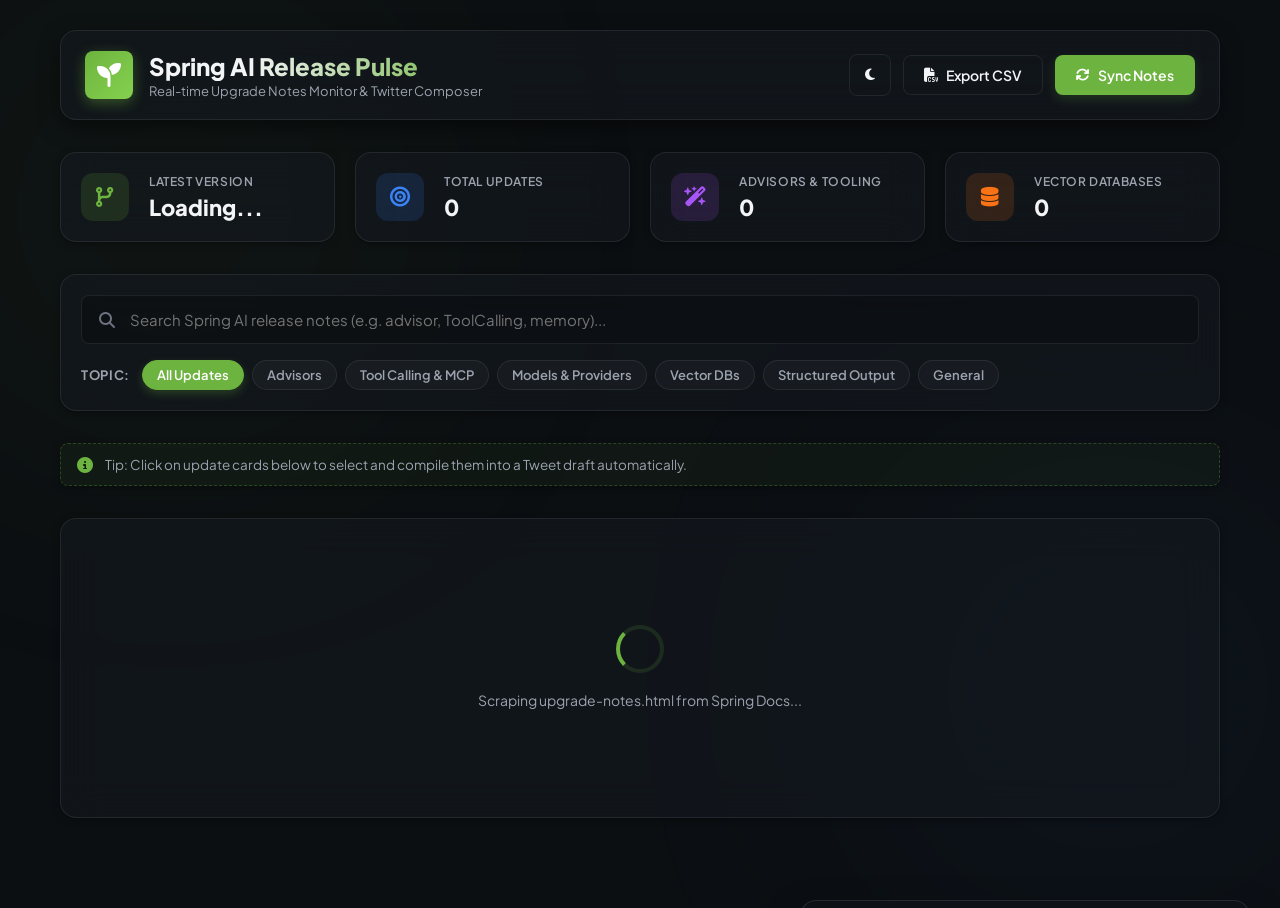
==== java-equivalent/src/main/resources/static/index.html @ c86683bd "Add Java/Spring Boot equivalent project with scraper and dashboard" ====
<!DOCTYPE html>
<html lang="en">
<head>
    <meta charset="UTF-8">
    <meta name="viewport" content="width=device-width, initial-scale=1.0">
    <meta name="description" content="Spring AI Release Pulse - Keep track of Spring AI updates, upgrades, and changes. Select updates and tweet them to X.">
    <title>Spring AI Release Pulse</title>
    <!-- Google Fonts -->
    <link rel="preconnect" href="https://fonts.googleapis.com">
    <link rel="preconnect" href="https://fonts.gstatic.com" crossorigin>
    <link href="https://fonts.googleapis.com/css2?family=Plus+Jakarta+Sans:wght@300;400;500;600;700;800&family=JetBrains+Mono:wght@400;500&display=swap" rel="stylesheet">
    <!-- FontAwesome for icons -->
    <link rel="stylesheet" href="https://cdnjs.cloudflare.com/ajax/libs/font-awesome/6.4.0/css/all.min.css">
    <!-- Custom CSS -->
    <link rel="stylesheet" href="css/style.css">
</head>
<body class="dark-theme">
    <!-- Background glassmorphic gradients -->
    <div class="background-radial bg-1"></div>
    <div class="background-radial bg-2"></div>

    <div class="app-wrapper">
        <!-- Header -->
        <header class="app-header">
            <div class="header-inner">
                <div class="logo-section">
                    <div class="logo-container">
                        <i class="fa-solid fa-seedling"></i>
                    </div>
                    <div class="title-details">
                        <h1>Spring AI Release Pulse</h1>
                        <p class="subtitle">Real-time Upgrade Notes Monitor & Twitter Composer</p>
                    </div>
                </div>
                <div class="header-actions">
                    <button id="theme-toggle" class="btn-icon" title="Toggle Light/Dark Theme" aria-label="Toggle theme">
                        <i class="fa-solid fa-moon"></i>
                    </button>
                    <button id="export-csv-btn" class="btn btn-secondary">
                        <i class="fa-solid fa-file-csv"></i>
                        <span>Export CSV</span>
                    </button>
                    <button id="refresh-btn" class="btn btn-primary">
                        <i id="refresh-icon" class="fa-solid fa-arrows-rotate"></i>
                        <span>Sync Notes</span>
                    </button>
                </div>
            </div>
        </header>

        <!-- Stats Section -->
        <section class="stats-overview" aria-label="Quick metrics">
            <div class="stat-card accent-green">
                <div class="stat-icon"><i class="fa-solid fa-code-branch"></i></div>
                <div class="stat-content">
                    <span class="stat-label">Latest Version</span>
                    <span class="stat-value" id="val-latest-version">Loading...</span>
                </div>
            </div>
            <div class="stat-card accent-blue">
                <div class="stat-icon"><i class="fa-solid fa-bullseye"></i></div>
                <div class="stat-content">
                    <span class="stat-label">Total Updates</span>
                    <span class="stat-value" id="val-total-updates">0</span>
                </div>
            </div>
            <div class="stat-card accent-purple">
                <div class="stat-icon"><i class="fa-solid fa-wand-magic-sparkles"></i></div>
                <div class="stat-content">
                    <span class="stat-label">Advisors & Tooling</span>
                    <span class="stat-value" id="val-tooling-updates">0</span>
                </div>
            </div>
            <div class="stat-card accent-orange">
                <div class="stat-icon"><i class="fa-solid fa-database"></i></div>
                <div class="stat-content">
                    <span class="stat-label">Vector Databases</span>
                    <span class="stat-value" id="val-db-updates">0</span>
                </div>
            </div>
        </section>

        <!-- Control Bar -->
        <section class="controls-bar" aria-label="Search and Filter Controls">
            <div class="search-wrapper">
                <i class="fa-solid fa-magnifying-glass search-icon"></i>
                <input type="text" id="search-bar" placeholder="Search Spring AI release notes (e.g. advisor, ToolCalling, memory)..." aria-label="Search updates">
                <button id="clear-search-btn" class="clear-btn" aria-label="Clear search"><i class="fa-solid fa-xmark"></i></button>
            </div>
            <div class="filter-wrapper">
                <span class="filter-title">Topic:</span>
                <div class="filter-pills" id="filter-pills-container">
                    <button class="pill active" data-filter="all">All Updates</button>
                    <!-- Pills dynamically populated or hardcoded for layout -->
                    <button class="pill" data-filter="Advisors">Advisors</button>
                    <button class="pill" data-filter="Tool Calling & MCP">Tool Calling & MCP</button>
                    <button class="pill" data-filter="Models & Providers">Models & Providers</button>
                    <button class="pill" data-filter="Vector Databases">Vector DBs</button>
                    <button class="pill" data-filter="Structured Output">Structured Output</button>
                    <button class="pill" data-filter="General">General</button>
                </div>
            </div>
        </section>

        <!-- Selection Hint Banner -->
        <div id="selection-tip" class="selection-tip">
            <i class="fa-solid fa-circle-info"></i>
            <span>Tip: Click on update cards below to select and compile them into a Tweet draft automatically.</span>
        </div>

        <!-- Main Content Area -->
        <main class="main-layout">
            <!-- Loading State -->
            <div id="loading-state" class="state-container">
                <div class="loader-spinner"></div>
                <p>Scraping upgrade-notes.html from Spring Docs...</p>
            </div>

            <!-- Error State -->
            <div id="error-state" class="state-container hidden">
                <div class="error-badge"><i class="fa-solid fa-triangle-exclamation"></i></div>
                <h2>Retrieval Failure</h2>
                <p id="error-message-text">Failed to fetch release notes from the Spring documentation server.</p>
                <button id="retry-btn" class="btn btn-secondary">Retry Sync</button>
            </div>

            <!-- Empty State -->
            <div id="empty-state" class="state-container hidden">
                <div class="empty-badge"><i class="fa-solid fa-clipboard-question"></i></div>
                <h2>No Updates Match Search Criteria</h2>
                <p>Try clearing your keyword filters or checking other categories.</p>
            </div>

            <!-- Timeline -->
            <div id="timeline-wrapper" class="timeline-wrapper hidden">
                <!-- Grouped timeline updates go here -->
            </div>
        </main>
    </div>

    <!-- Floating Tweet Composer Drawer -->
    <div id="tweet-drawer" class="tweet-drawer collapsed">
        <div class="drawer-header">
            <div class="drawer-title">
                <i class="fa-brands fa-x-twitter"></i>
                <span>Tweet Composer</span>
                <span class="badge" id="selected-badge">0 selected</span>
            </div>
            <button id="close-drawer-btn" class="btn-close" aria-label="Close composer"><i class="fa-solid fa-xmark"></i></button>
        </div>
        <div class="drawer-body">
            <div class="textarea-container">
                <textarea id="tweet-textarea" placeholder="Select release updates above to prefill and draft your tweet here..."></textarea>
                <div class="char-progress-bar" id="char-progress-bar">
                    <div class="progress-fill" id="progress-fill"></div>
                </div>
                <div class="char-details">
                    <span id="char-count-text">0 / 280</span>
                </div>
            </div>
            <div class="drawer-actions">
                <button id="clear-selection-btn" class="btn btn-secondary flex-grow-1">
                    <i class="fa-solid fa-trash-can"></i> Clear
                </button>
                <button id="copy-tweet-btn" class="btn btn-secondary">
                    <i class="fa-solid fa-copy"></i> Copy
                </button>
                <button id="post-x-btn" class="btn btn-twitter flex-grow-2">
                    <i class="fa-brands fa-x-twitter"></i> Post to X
                </button>
            </div>
        </div>
    </div>

    <!-- Floating Back to Top Button -->
    <button id="scroll-top-btn" class="scroll-top-btn hidden" title="Go to top" aria-label="Go to top">
        <i class="fa-solid fa-arrow-up"></i>
    </button>

    <!-- Toast Notifications -->
    <div id="toast-container" class="toast-container"></div>

    <!-- Custom JavaScript -->
    <script src="{{ url_for('static', filename='js/app.js') }}"></script>
</body>
</html>
---- java-equivalent/src/main/resources/static/css/style.css ----
/* ==========================================================================
   SPRING AI RELEASE PULSE - STYLING SHEET
   ========================================================================== */

:root {
    /* Fonts */
    --font-primary: 'Plus Jakarta Sans', -apple-system, BlinkMacSystemFont, "Segoe UI", Roboto, sans-serif;
    --font-mono: 'JetBrains Mono', source-code-pro, Menlo, Monaco, Consolas, monospace;

    /* Spring Theme Color System (Dark Mode Defaults) */
    --bg-main: #0c0f12;
    --bg-surface: rgba(20, 26, 33, 0.6);
    --bg-surface-hover: rgba(28, 37, 48, 0.8);
    --border-color: rgba(255, 255, 255, 0.08);
    --border-color-hover: rgba(255, 255, 255, 0.16);

    --text-primary: #f3f4f6;
    --text-secondary: #9ca3af;
    --text-muted: #6b7280;

    /* Theme Accents */
    --primary: #6db33f;
    --primary-glow: rgba(109, 179, 63, 0.15);
    --primary-hover: #85d14e;
    
    --accent-blue: #3b82f6;
    --accent-blue-glow: rgba(59, 130, 246, 0.15);
    --accent-purple: #a855f7;
    --accent-purple-glow: rgba(168, 85, 247, 0.15);
    --accent-orange: #f97316;
    --accent-orange-glow: rgba(249, 115, 22, 0.15);
    --accent-red: #ef4444;
    --accent-red-glow: rgba(239, 68, 68, 0.15);

    /* Twitter Color */
    --twitter-color: #1d9bf0;
    --twitter-hover: #1a8cd8;

    /* Transitions & Shadows */
    --transition-fast: 0.15s cubic-bezier(0.4, 0, 0.2, 1);
    --transition-normal: 0.3s cubic-bezier(0.4, 0, 0.2, 1);
    --transition-slow: 0.5s cubic-bezier(0.4, 0, 0.2, 1);
    
    --shadow-sm: 0 2px 8px -2px rgba(0, 0, 0, 0.5);
    --shadow-md: 0 8px 24px -4px rgba(0, 0, 0, 0.6);
    --shadow-lg: 0 16px 40px -8px rgba(0, 0, 0, 0.7);
    --shadow-glow: 0 0 20px rgba(109, 179, 63, 0.2);

    --border-radius-sm: 8px;
    --border-radius-md: 16px;
    --border-radius-lg: 24px;
}

/* Light Theme Variables Override */
.light-theme {
    --bg-main: #f4f6f8;
    --bg-surface: rgba(255, 255, 255, 0.75);
    --bg-surface-hover: rgba(255, 255, 255, 0.95);
    --border-color: rgba(0, 0, 0, 0.08);
    --border-color-hover: rgba(0, 0, 0, 0.15);

    --text-primary: #111827;
    --text-secondary: #4b5563;
    --text-muted: #9ca3af;

    --shadow-sm: 0 2px 8px -2px rgba(0, 0, 0, 0.05);
    --shadow-md: 0 8px 24px -4px rgba(0, 0, 0, 0.08);
    --shadow-lg: 0 16px 40px -8px rgba(0, 0, 0, 0.12);
    
    --primary-glow: rgba(109, 179, 63, 0.08);
    --accent-blue-glow: rgba(59, 130, 246, 0.08);
    --accent-purple-glow: rgba(168, 85, 247, 0.08);
    --accent-orange-glow: rgba(249, 115, 22, 0.08);
    --accent-red-glow: rgba(239, 68, 68, 0.08);
}

/* ==========================================================================
   RESET & FOUNDATION
   ========================================================================== */

* {
    margin: 0;
    padding: 0;
    box-sizing: border-box;
}

body {
    font-family: var(--font-primary);
    background-color: var(--bg-main);
    color: var(--text-primary);
    min-height: 100vh;
    overflow-x: hidden;
    transition: background-color var(--transition-normal), color var(--transition-normal);
    position: relative;
    padding-bottom: 60px; /* Space for drawer */
}

/* Decorative Background Gradients */
.background-radial {
    position: fixed;
    width: 600px;
    height: 600px;
    border-radius: 50%;
    filter: blur(150px);
    z-index: -1;
    pointer-events: none;
    opacity: 0.12;
    transition: opacity var(--transition-normal);
}

.bg-1 {
    top: -10%;
    left: -10%;
    background: radial-gradient(circle, var(--primary) 0%, transparent 70%);
}

.bg-2 {
    bottom: -10%;
    right: -10%;
    background: radial-gradient(circle, var(--accent-blue) 0%, transparent 70%);
}

.light-theme .background-radial {
    opacity: 0.06;
}

/* Scrollbar customization */
::-webkit-scrollbar {
    width: 10px;
    height: 10px;
}

::-webkit-scrollbar-track {
    background: transparent;
}

::-webkit-scrollbar-thumb {
    background: rgba(255, 255, 255, 0.1);
    border-radius: 5px;
}

.light-theme ::-webkit-scrollbar-thumb {
    background: rgba(0, 0, 0, 0.1);
}

::-webkit-scrollbar-thumb:hover {
    background: rgba(255, 255, 255, 0.2);
}

.light-theme ::-webkit-scrollbar-thumb:hover {
    background: rgba(0, 0, 0, 0.2);
}

/* ==========================================================================
   LAYOUT STRUCTURE
   ========================================================================== */

.app-wrapper {
    max-width: 1200px;
    margin: 0 auto;
    padding: 30px 20px;
    display: flex;
    flex-direction: column;
    gap: 32px;
}

/* ==========================================================================
   COMPONENTS: HEADER
   ========================================================================== */

.app-header {
    background: var(--bg-surface);
    backdrop-filter: blur(20px);
    border: 1px solid var(--border-color);
    border-radius: var(--border-radius-md);
    padding: 20px 24px;
    box-shadow: var(--shadow-md);
}

.header-inner {
    display: flex;
    justify-content: space-between;
    align-items: center;
    flex-wrap: wrap;
    gap: 20px;
}

.logo-section {
    display: flex;
    align-items: center;
    gap: 16px;
}

.logo-container {
    width: 48px;
    height: 48px;
    background: linear-gradient(135deg, var(--primary) 0%, var(--primary-hover) 100%);
    border-radius: var(--border-radius-sm);
    display: flex;
    align-items: center;
    justify-content: center;
    color: white;
    font-size: 24px;
    box-shadow: 0 4px 14px rgba(109, 179, 63, 0.4);
    animation: pulseGlow 3s infinite alternate;
}

@keyframes pulseGlow {
    0% { box-shadow: 0 4px 14px rgba(109, 179, 63, 0.4); }
    100% { box-shadow: 0 4px 24px rgba(109, 179, 63, 0.7); }
}

.title-details h1 {
    font-size: 24px;
    font-weight: 800;
    background: linear-gradient(to right, var(--text-primary) 30%, var(--primary) 100%);
    -webkit-background-clip: text;
    -webkit-text-fill-color: transparent;
}

.subtitle {
    font-size: 13px;
    color: var(--text-secondary);
    margin-top: 2px;
}

.header-actions {
    display: flex;
    align-items: center;
    gap: 12px;
}

/* ==========================================================================
   BUTTONS
   ========================================================================== */

.btn {
    display: inline-flex;
    align-items: center;
    justify-content: center;
    gap: 8px;
    font-family: var(--font-primary);
    font-size: 14px;
    font-weight: 600;
    padding: 10px 20px;
    border-radius: var(--border-radius-sm);
    cursor: pointer;
    border: 1px solid transparent;
    transition: all var(--transition-fast);
}

.btn-primary {
    background-color: var(--primary);
    color: white;
    box-shadow: 0 4px 12px rgba(109, 179, 63, 0.2);
}

.btn-primary:hover {
    background-color: var(--primary-hover);
    transform: translateY(-1px);
    box-shadow: 0 6px 16px rgba(109, 179, 63, 0.35);
}

.btn-primary:active {
    transform: translateY(0);
}

.btn-secondary {
    background-color: transparent;
    border-color: var(--border-color);
    color: var(--text-primary);
}

.btn-secondary:hover {
    background-color: var(--bg-surface-hover);
    border-color: var(--border-color-hover);
}

.btn-icon {
    width: 42px;
    height: 42px;
    border-radius: var(--border-radius-sm);
    background-color: transparent;
    border: 1px solid var(--border-color);
    color: var(--text-primary);
    cursor: pointer;
    display: flex;
    align-items: center;
    justify-content: center;
    transition: all var(--transition-fast);
}

.btn-icon:hover {
    background-color: var(--bg-surface-hover);
    border-color: var(--border-color-hover);
    transform: scale(1.03);
}

/* ==========================================================================
   STATS CARD OVERVIEW
   ========================================================================== */

.stats-overview {
    display: grid;
    grid-template-columns: repeat(auto-fit, minmax(240px, 1fr));
    gap: 20px;
}

.stat-card {
    background: var(--bg-surface);
    backdrop-filter: blur(20px);
    border: 1px solid var(--border-color);
    border-radius: var(--border-radius-md);
    padding: 20px;
    display: flex;
    align-items: center;
    gap: 20px;
    box-shadow: var(--shadow-sm);
    transition: transform var(--transition-normal), border-color var(--transition-normal), box-shadow var(--transition-normal);
}

.stat-card:hover {
    transform: translateY(-4px);
    box-shadow: var(--shadow-md);
}

.stat-icon {
    width: 48px;
    height: 48px;
    border-radius: 12px;
    display: flex;
    align-items: center;
    justify-content: center;
    font-size: 20px;
}

/* Color Coding Stat Cards */
.accent-green .stat-icon { background: rgba(109, 179, 63, 0.15); color: var(--primary); }
.accent-green:hover { border-color: rgba(109, 179, 63, 0.3); box-shadow: 0 8px 30px rgba(109, 179, 63, 0.08); }

.accent-blue .stat-icon { background: rgba(59, 130, 246, 0.15); color: var(--accent-blue); }
.accent-blue:hover { border-color: rgba(59, 130, 246, 0.3); box-shadow: 0 8px 30px rgba(59, 130, 246, 0.08); }

.accent-purple .stat-icon { background: rgba(168, 85, 247, 0.15); color: var(--accent-purple); }
.accent-purple:hover { border-color: rgba(168, 85, 247, 0.3); box-shadow: 0 8px 30px rgba(168, 85, 247, 0.08); }

.accent-orange .stat-icon { background: rgba(249, 115, 22, 0.15); color: var(--accent-orange); }
.accent-orange:hover { border-color: rgba(249, 115, 22, 0.3); box-shadow: 0 8px 30px rgba(249, 115, 22, 0.08); }

.stat-content {
    display: flex;
    flex-direction: column;
}

.stat-label {
    font-size: 12px;
    font-weight: 600;
    color: var(--text-secondary);
    text-transform: uppercase;
    letter-spacing: 0.05em;
}

.stat-value {
    font-size: 22px;
    font-weight: 800;
    color: var(--text-primary);
    margin-top: 4px;
}

/* ==========================================================================
   CONTROLS BAR (Search & Filters)
   ========================================================================== */

.controls-bar {
    background: var(--bg-surface);
    backdrop-filter: blur(20px);
    border: 1px solid var(--border-color);
    border-radius: var(--border-radius-md);
    padding: 20px;
    display: flex;
    flex-direction: column;
    gap: 16px;
    box-shadow: var(--shadow-sm);
}

.search-wrapper {
    position: relative;
    width: 100%;
}

.search-icon {
    position: absolute;
    left: 18px;
    top: 50%;
    transform: translateY(-50%);
    color: var(--text-muted);
    font-size: 16px;
    pointer-events: none;
}

#search-bar {
    width: 100%;
    background-color: rgba(0, 0, 0, 0.25);
    border: 1px solid var(--border-color);
    border-radius: var(--border-radius-sm);
    padding: 14px 48px 14px 48px;
    font-family: var(--font-primary);
    color: var(--text-primary);
    font-size: 15px;
    outline: none;
    transition: all var(--transition-fast);
}

.light-theme #search-bar {
    background-color: rgba(255, 255, 255, 0.8);
}

#search-bar:focus {
    border-color: var(--primary);
    box-shadow: 0 0 0 3px rgba(109, 179, 63, 0.25);
}

.clear-btn {
    position: absolute;
    right: 16px;
    top: 50%;
    transform: translateY(-50%);
    background: transparent;
    border: none;
    color: var(--text-muted);
    cursor: pointer;
    font-size: 16px;
    display: none;
    padding: 4px;
    transition: color var(--transition-fast);
}

.clear-btn:hover {
    color: var(--text-primary);
}

.filter-wrapper {
    display: flex;
    align-items: center;
    gap: 12px;
    flex-wrap: wrap;
}

.filter-title {
    font-size: 13px;
    font-weight: 700;
    text-transform: uppercase;
    letter-spacing: 0.05em;
    color: var(--text-secondary);
}

.filter-pills {
    display: flex;
    gap: 8px;
    flex-wrap: wrap;
}

.pill {
    background-color: rgba(255, 255, 255, 0.03);
    border: 1px solid var(--border-color);
    color: var(--text-secondary);
    font-family: var(--font-primary);
    font-size: 13px;
    font-weight: 600;
    padding: 6px 14px;
    border-radius: 20px;
    cursor: pointer;
    transition: all var(--transition-fast);
}

.light-theme .pill {
    background-color: rgba(0, 0, 0, 0.03);
}

.pill:hover {
    background-color: rgba(255, 255, 255, 0.07);
    color: var(--text-primary);
    border-color: var(--border-color-hover);
}

.light-theme .pill:hover {
    background-color: rgba(0, 0, 0, 0.05);
}

.pill.active {
    background-color: var(--primary);
    color: white;
    border-color: var(--primary);
    box-shadow: 0 4px 10px rgba(109, 179, 63, 0.25);
}

/* ==========================================================================
   STATES
   ========================================================================== */

.state-container {
    padding: 60px 20px;
    display: flex;
    flex-direction: column;
    align-items: center;
    justify-content: center;
    text-align: center;
    gap: 16px;
    background: var(--bg-surface);
    backdrop-filter: blur(20px);
    border: 1px solid var(--border-color);
    border-radius: var(--border-radius-md);
    box-shadow: var(--shadow-sm);
    min-height: 300px;
}

.hidden {
    display: none !important;
}

/* Spinner Loader */
.loader-spinner {
    width: 48px;
    height: 48px;
    border: 4px solid rgba(109, 179, 63, 0.15);
    border-left-color: var(--primary);
    border-radius: 50%;
    animation: spin 1s linear infinite;
}

.error-badge, .empty-badge {
    font-size: 48px;
    color: var(--accent-red);
    margin-bottom: 8px;
}

.empty-badge {
    color: var(--text-muted);
}

.state-container h2 {
    font-size: 20px;
    font-weight: 700;
}

.state-container p {
    color: var(--text-secondary);
    font-size: 14px;
    max-width: 400px;
    line-height: 1.6;
}

@keyframes spin {
    to { transform: rotate(360deg); }
}

#refresh-icon.spinning {
    animation: spin 1s linear infinite;
}

/* ==========================================================================
   TIMELINE & RELEASE CARDS
   ========================================================================== */

.timeline-wrapper {
    display: flex;
    flex-direction: column;
    gap: 40px;
}

.timeline-group {
    position: relative;
    display: flex;
    flex-direction: column;
    gap: 20px;
}

/* Version Marker on Timeline */
.timeline-version-marker {
    display: flex;
    align-items: center;
    gap: 12px;
    position: relative;
    padding-left: 20px;
}

.version-dot {
    width: 12px;
    height: 12px;
    border-radius: 50%;
    background-color: var(--primary);
    border: 3px solid var(--bg-main);
    box-shadow: 0 0 10px var(--primary);
    position: absolute;
    left: 0;
    top: 50%;
    transform: translateY(-50%);
}

.version-title {
    font-size: 18px;
    font-weight: 800;
    color: var(--text-primary);
    background: linear-gradient(135deg, var(--text-primary) 0%, var(--text-secondary) 100%);
    padding: 4px 12px;
    border-radius: 6px;
    background-color: rgba(255, 255, 255, 0.02);
    border: 1px solid var(--border-color);
}

.cards-list {
    display: flex;
    flex-direction: column;
    gap: 16px;
    padding-left: 20px;
    border-left: 1px solid var(--border-color);
    margin-left: 5px;
}

/* Card Styling */
.release-card {
    background: var(--bg-surface);
    backdrop-filter: blur(20px);
    border: 1px solid var(--border-color);
    border-radius: var(--border-radius-md);
    padding: 20px;
    display: flex;
    gap: 16px;
    position: relative;
    cursor: pointer;
    box-shadow: var(--shadow-sm);
    transition: all var(--transition-normal);
}

.release-card:hover {
    transform: translateX(4px);
    border-color: var(--border-color-hover);
    box-shadow: var(--shadow-md);
}

/* Selected Card Highlight */
.release-card.selected {
    background-color: rgba(109, 179, 63, 0.05);
    border-color: var(--primary);
    box-shadow: var(--shadow-glow);
}

/* Checkbox Column */
.checkbox-column {
    display: flex;
    align-items: flex-start;
    padding-top: 4px;
}

.custom-checkbox {
    width: 20px;
    height: 20px;
    border-radius: 6px;
    border: 2px solid var(--text-muted);
    display: flex;
    align-items: center;
    justify-content: center;
    transition: all var(--transition-fast);
    color: transparent;
    font-size: 11px;
}

.release-card:hover .custom-checkbox {
    border-color: var(--text-secondary);
}

.release-card.selected .custom-checkbox {
    background-color: var(--primary);
    border-color: var(--primary);
    color: white;
}

/* Card Body Details */
.card-body {
    display: flex;
    flex-direction: column;
    gap: 12px;
    width: 100%;
}

.card-header {
    display: flex;
    justify-content: space-between;
    align-items: flex-start;
    flex-wrap: wrap;
    gap: 10px;
}

.card-meta {
    display: flex;
    align-items: center;
    gap: 8px;
    flex-wrap: wrap;
}

/* Badges for categorization */
.badge {
    font-size: 11px;
    font-weight: 700;
    text-transform: uppercase;
    letter-spacing: 0.05em;
    padding: 4px 10px;
    border-radius: 12px;
}

.badge-advisors { background-color: rgba(168, 85, 247, 0.12); color: var(--accent-purple); border: 1px solid rgba(168, 85, 247, 0.2); }
.badge-tooling { background-color: rgba(59, 130, 246, 0.12); color: var(--accent-blue); border: 1px solid rgba(59, 130, 246, 0.2); }
.badge-models { background-color: rgba(249, 115, 22, 0.12); color: var(--accent-orange); border: 1px solid rgba(249, 115, 22, 0.2); }
.badge-general { background-color: rgba(255, 255, 255, 0.05); color: var(--text-secondary); border: 1px solid var(--border-color); }

.sub-category-tag {
    font-size: 12px;
    color: var(--text-muted);
    font-weight: 500;
}

.card-actions {
    display: flex;
    align-items: center;
    gap: 8px;
}

.btn-inline-action {
    background: transparent;
    border: 1px solid var(--border-color);
    color: var(--text-muted);
    width: 32px;
    height: 32px;
    border-radius: 6px;
    cursor: pointer;
    display: flex;
    align-items: center;
    justify-content: center;
    transition: all var(--transition-fast);
    font-size: 13px;
}

.btn-inline-action:hover {
    color: var(--text-primary);
    border-color: var(--border-color-hover);
    background-color: var(--bg-surface-hover);
    transform: scale(1.05);
}

.btn-inline-action.tweet-action:hover {
    color: var(--twitter-color);
    border-color: rgba(29, 155, 240, 0.3);
    background-color: rgba(29, 155, 240, 0.05);
}

/* Card Content Details */
.card-title {
    font-size: 16px;
    font-weight: 700;
    line-height: 1.4;
    color: var(--text-primary);
}

.card-text {
    font-size: 14px;
    color: var(--text-secondary);
    line-height: 1.6;
}

/* Style parsed HTML content nicely */
.card-text p {
    margin-bottom: 12px;
}

.card-text p:last-child {
    margin-bottom: 0;
}

.card-text code {
    font-family: var(--font-mono);
    font-size: 13px;
    background-color: rgba(255, 255, 255, 0.05);
    padding: 2px 6px;
    border-radius: 4px;
    color: #f43f5e; /* Sleek pink for code highlights */
}

.light-theme .card-text code {
    background-color: rgba(0, 0, 0, 0.05);
}

.card-text .listingblock, .card-text pre {
    background-color: rgba(0, 0, 0, 0.3);
    border: 1px solid var(--border-color);
    border-radius: 6px;
    padding: 14px;
    margin: 12px 0;
    overflow-x: auto;
    font-family: var(--font-mono);
    font-size: 13px;
}

.light-theme .card-text .listingblock, .light-theme .card-text pre {
    background-color: rgba(0, 0, 0, 0.03);
}

.card-text pre code {
    background-color: transparent;
    padding: 0;
    color: var(--text-primary);
}

.card-text ul {
    margin-left: 20px;
    margin-bottom: 12px;
}

.card-text li {
    margin-bottom: 6px;
}

/* Tables inside cards */
.card-text table {
    width: 100%;
    border-collapse: collapse;
    margin: 12px 0;
    font-size: 13px;
}

.card-text th, .card-text td {
    border: 1px solid var(--border-color);
    padding: 8px 12px;
    text-align: left;
}

.card-text th {
    background-color: rgba(255, 255, 255, 0.03);
}

.light-theme .card-text th {
    background-color: rgba(0, 0, 0, 0.02);
}

/* Tip / Warning Admonitions */
.card-text .admonitionblock {
    margin: 12px 0;
    padding: 12px;
    border-radius: 6px;
    border-left: 4px solid var(--primary);
    background-color: rgba(109, 179, 63, 0.05);
}

.card-text .admonitionblock.tip {
    border-left-color: var(--primary);
}

.card-text .admonitionblock.important, .card-text .admonitionblock.warning {
    border-left-color: var(--accent-orange);
    background-color: rgba(249, 115, 22, 0.05);
}

.card-text .admonitionblock.note {
    border-left-color: var(--accent-blue);
    background-color: rgba(59, 130, 246, 0.05);
}

/* ==========================================================================
   TWEET DRAWER
   ========================================================================== */

.tweet-drawer {
    position: fixed;
    bottom: 0;
    right: 30px;
    width: 450px;
    background: rgba(15, 20, 25, 0.95);
    backdrop-filter: blur(25px);
    border: 1px solid rgba(255, 255, 255, 0.1);
    border-bottom: none;
    border-radius: var(--border-radius-md) var(--border-radius-md) 0 0;
    box-shadow: var(--shadow-lg);
    z-index: 1000;
    display: flex;
    flex-direction: column;
    transition: transform var(--transition-slow);
}

.light-theme .tweet-drawer {
    background: rgba(255, 255, 255, 0.95);
    border-color: rgba(0, 0, 0, 0.1);
}

.tweet-drawer.collapsed {
    transform: translateY(100%);
}

.drawer-header {
    padding: 16px 20px;
    border-bottom: 1px solid rgba(255, 255, 255, 0.08);
    display: flex;
    justify-content: space-between;
    align-items: center;
}

.light-theme .drawer-header {
    border-bottom-color: rgba(0, 0, 0, 0.08);
}

.drawer-title {
    display: flex;
    align-items: center;
    gap: 10px;
    font-weight: 700;
    font-size: 15px;
    color: var(--text-primary);
}

.drawer-title i {
    color: var(--twitter-color);
    font-size: 18px;
}

.badge {
    background-color: rgba(109, 179, 63, 0.2);
    color: var(--primary);
    font-size: 10px;
    padding: 2px 8px;
    border-radius: 10px;
}

.btn-close {
    background: transparent;
    border: none;
    color: var(--text-muted);
    cursor: pointer;
    font-size: 16px;
    padding: 4px;
    transition: color var(--transition-fast);
}

.btn-close:hover {
    color: var(--text-primary);
}

.drawer-body {
    padding: 20px;
    display: flex;
    flex-direction: column;
    gap: 16px;
}

.textarea-container {
    display: flex;
    flex-direction: column;
    position: relative;
}

#tweet-textarea {
    width: 100%;
    height: 150px;
    background-color: rgba(0, 0, 0, 0.2);
    border: 1px solid rgba(255, 255, 255, 0.08);
    border-radius: var(--border-radius-sm);
    padding: 12px;
    color: var(--text-primary);
    font-family: var(--font-primary);
    font-size: 14px;
    resize: none;
    outline: none;
    line-height: 1.5;
    transition: border-color var(--transition-fast);
}

.light-theme #tweet-textarea {
    background-color: rgba(0, 0, 0, 0.02);
    border-color: rgba(0, 0, 0, 0.08);
}

#tweet-textarea:focus {
    border-color: var(--twitter-color);
}

.char-progress-bar {
    width: 100%;
    height: 4px;
    background-color: rgba(255, 255, 255, 0.05);
    position: relative;
    overflow: hidden;
}

.light-theme .char-progress-bar {
    background-color: rgba(0, 0, 0, 0.05);
}

.progress-fill {
    height: 100%;
    width: 0;
    background-color: var(--primary);
    transition: width 0.2s ease, background-color 0.2s ease;
}

.char-details {
    display: flex;
    justify-content: flex-end;
    margin-top: 6px;
}

#char-count-text {
    font-size: 12px;
    font-weight: 600;
    color: var(--text-muted);
}

.char-details.warning #char-count-text { color: var(--accent-orange); }
.char-details.danger #char-count-text { color: var(--accent-red); }

.drawer-actions {
    display: flex;
    gap: 10px;
}

.btn-twitter {
    background-color: var(--twitter-color);
    color: white;
}

.btn-twitter:hover {
    background-color: var(--twitter-hover);
    box-shadow: 0 4px 14px rgba(29, 155, 240, 0.3);
    transform: translateY(-1px);
}

.flex-grow-1 { flex-grow: 1; }
.flex-grow-2 { flex-grow: 2; }

/* ==========================================================================
   TOAST NOTIFICATIONS
   ========================================================================== */

.toast-container {
    position: fixed;
    top: 30px;
    right: 30px;
    display: flex;
    flex-direction: column;
    gap: 10px;
    z-index: 9999;
}

.toast {
    background: rgba(20, 26, 33, 0.9);
    backdrop-filter: blur(10px);
    border: 1px solid var(--border-color);
    padding: 12px 20px;
    border-radius: var(--border-radius-sm);
    color: var(--text-primary);
    display: flex;
    align-items: center;
    gap: 12px;
    box-shadow: var(--shadow-md);
    transform: translateX(50px);
    opacity: 0;
    animation: toastIn var(--transition-normal) forwards;
}

.light-theme .toast {
    background: rgba(255, 255, 255, 0.95);
}

.toast.success { border-left: 4px solid var(--primary); }
.toast.success i { color: var(--primary); }

.toast.error { border-left: 4px solid var(--accent-red); }
.toast.error i { color: var(--accent-red); }

.toast.info { border-left: 4px solid var(--accent-blue); }
.toast.info i { color: var(--accent-blue); }

@keyframes toastIn {
    to {
        transform: translateX(0);
        opacity: 1;
    }
}

/* ==========================================================================
   SELECTION TIP, SCROLL TO TOP & TOAST CLOSE
   ========================================================================== */

.selection-tip {
    background-color: rgba(109, 179, 63, 0.05);
    border: 1px dashed rgba(109, 179, 63, 0.3);
    border-radius: var(--border-radius-sm);
    padding: 12px 16px;
    display: flex;
    align-items: center;
    gap: 12px;
    font-size: 13.5px;
    color: var(--text-secondary);
    box-shadow: var(--shadow-sm);
    animation: fadeIn var(--transition-normal);
}

.selection-tip i {
    color: var(--primary);
    font-size: 16px;
}

.scroll-top-btn {
    position: fixed;
    bottom: 30px;
    right: 30px;
    width: 48px;
    height: 48px;
    border-radius: 50%;
    background-color: var(--primary);
    border: none;
    color: white;
    font-size: 18px;
    cursor: pointer;
    display: flex;
    align-items: center;
    justify-content: center;
    box-shadow: var(--shadow-md);
    transition: all var(--transition-fast), opacity var(--transition-fast), transform var(--transition-fast);
    z-index: 999;
}

.scroll-top-btn:hover {
    background-color: var(--primary-hover);
    transform: translateY(-4px) scale(1.05);
    box-shadow: 0 8px 20px rgba(109, 179, 63, 0.4);
}

.scroll-top-btn.hidden {
    opacity: 0;
    visibility: hidden;
    transform: translateY(20px);
}

.toast {
    position: relative;
    padding-right: 40px; /* Space for close button */
}

.toast .toast-close {
    position: absolute;
    right: 12px;
    top: 50%;
    transform: translateY(-50%);
    background: transparent;
    border: none;
    color: var(--text-muted);
    cursor: pointer;
    font-size: 14px;
    padding: 4px;
    transition: color var(--transition-fast);
    display: flex;
    align-items: center;
    justify-content: center;
}

.toast .toast-close:hover {
    color: var(--text-primary);
}

@keyframes fadeIn {
    from { opacity: 0; transform: translateY(-5px); }
    to { opacity: 1; transform: translateY(0); }
}

/* ==========================================================================
   RESPONSIVE DESIGN
   ========================================================================== */

@media (max-width: 768px) {
    .app-wrapper {
        padding: 16px 12px;
        gap: 20px;
    }

    .logo-container {
        width: 40px;
        height: 40px;
        font-size: 20px;
    }

    .title-details h1 {
        font-size: 20px;
    }

    .tweet-drawer {
        right: 0;
        width: 100%;
        border-radius: var(--border-radius-md) var(--border-radius-md) 0 0;
    }

    .stats-overview {
        grid-template-columns: 1fr 1fr;
    }
}

@media (max-width: 480px) {
    .stats-overview {
        grid-template-columns: 1fr;
    }

    .header-inner {
        flex-direction: column;
        align-items: stretch;
    }

    .header-actions {
        justify-content: flex-end;
    }
}
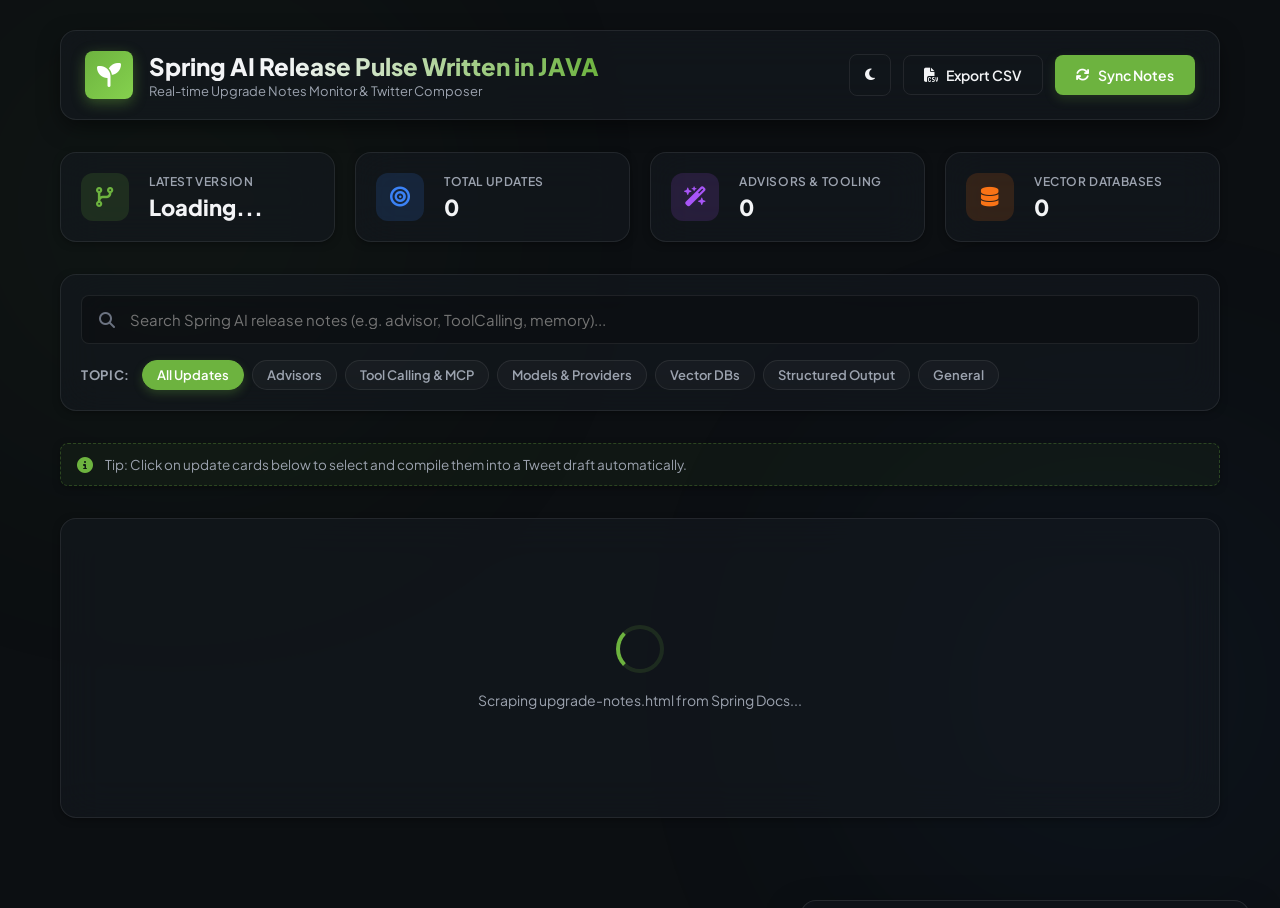
==== commit 69da9604: "Rename Java dashboard UI title to 'Spring AI Release Pulse Written in JAVA'" ====
--- a/java-equivalent/src/main/resources/static/index.html
+++ b/java-equivalent/src/main/resources/static/index.html
@@ -4,7 +4,7 @@
     <meta charset="UTF-8">
     <meta name="viewport" content="width=device-width, initial-scale=1.0">
     <meta name="description" content="Spring AI Release Pulse - Keep track of Spring AI updates, upgrades, and changes. Select updates and tweet them to X.">
-    <title>Spring AI Release Pulse</title>
+    <title>Spring AI Release Pulse Written in JAVA</title>
     <!-- Google Fonts -->
     <link rel="preconnect" href="https://fonts.googleapis.com">
     <link rel="preconnect" href="https://fonts.gstatic.com" crossorigin>
@@ -28,7 +28,7 @@
                         <i class="fa-solid fa-seedling"></i>
                     </div>
                     <div class="title-details">
-                        <h1>Spring AI Release Pulse</h1>
+                        <h1>Spring AI Release Pulse Written in JAVA</h1>
                         <p class="subtitle">Real-time Upgrade Notes Monitor & Twitter Composer</p>
                     </div>
                 </div>
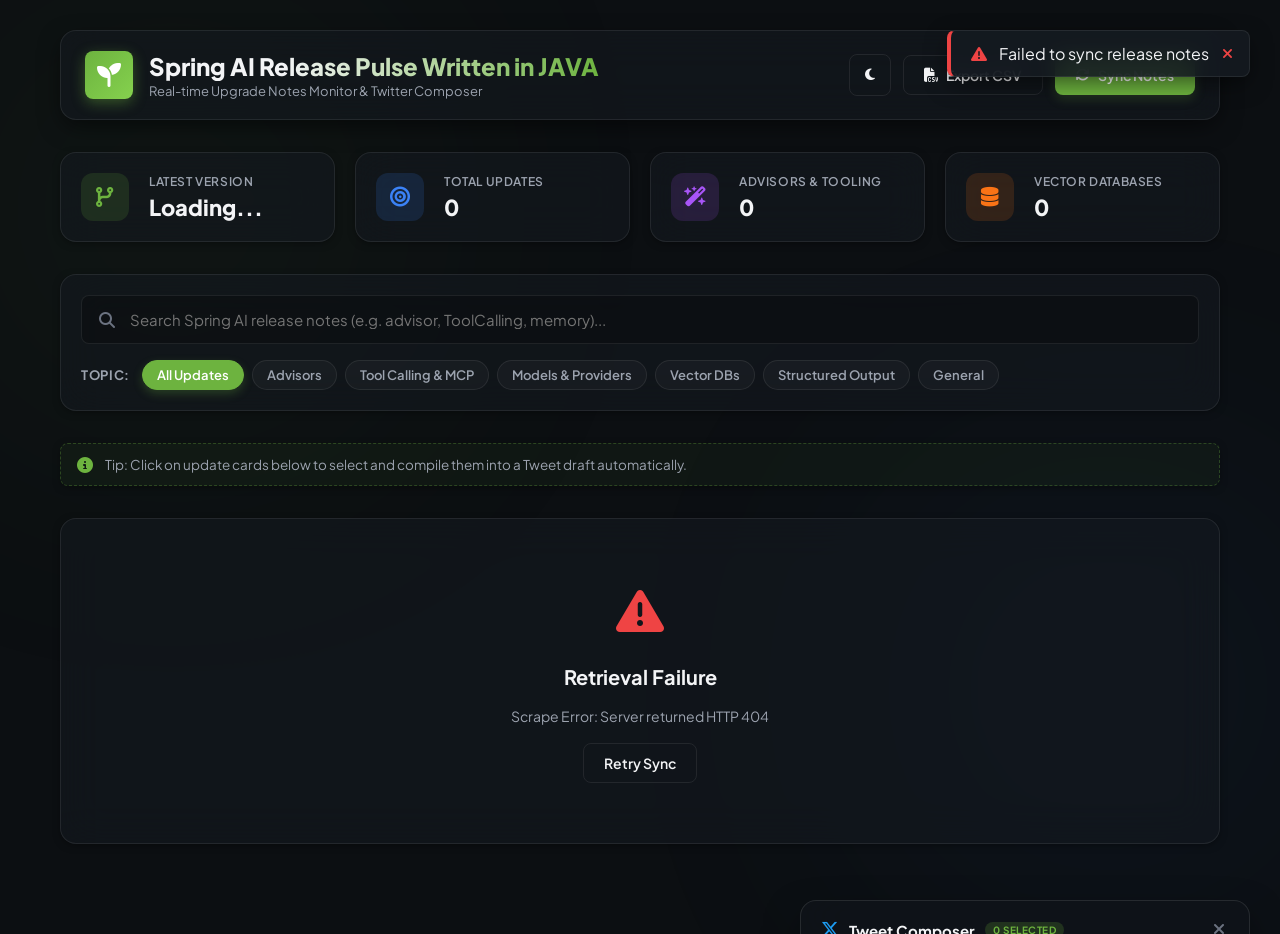
==== commit a2252c3b: "Fix app.js path in static index.html and configure snake_case serialization in Spring Boot" ====
--- a/java-equivalent/src/main/resources/static/index.html
+++ b/java-equivalent/src/main/resources/static/index.html
@@ -181,6 +181,6 @@
     <div id="toast-container" class="toast-container"></div>
 
     <!-- Custom JavaScript -->
-    <script src="{{ url_for('static', filename='js/app.js') }}"></script>
+    <script src="js/app.js"></script>
 </body>
 </html>
